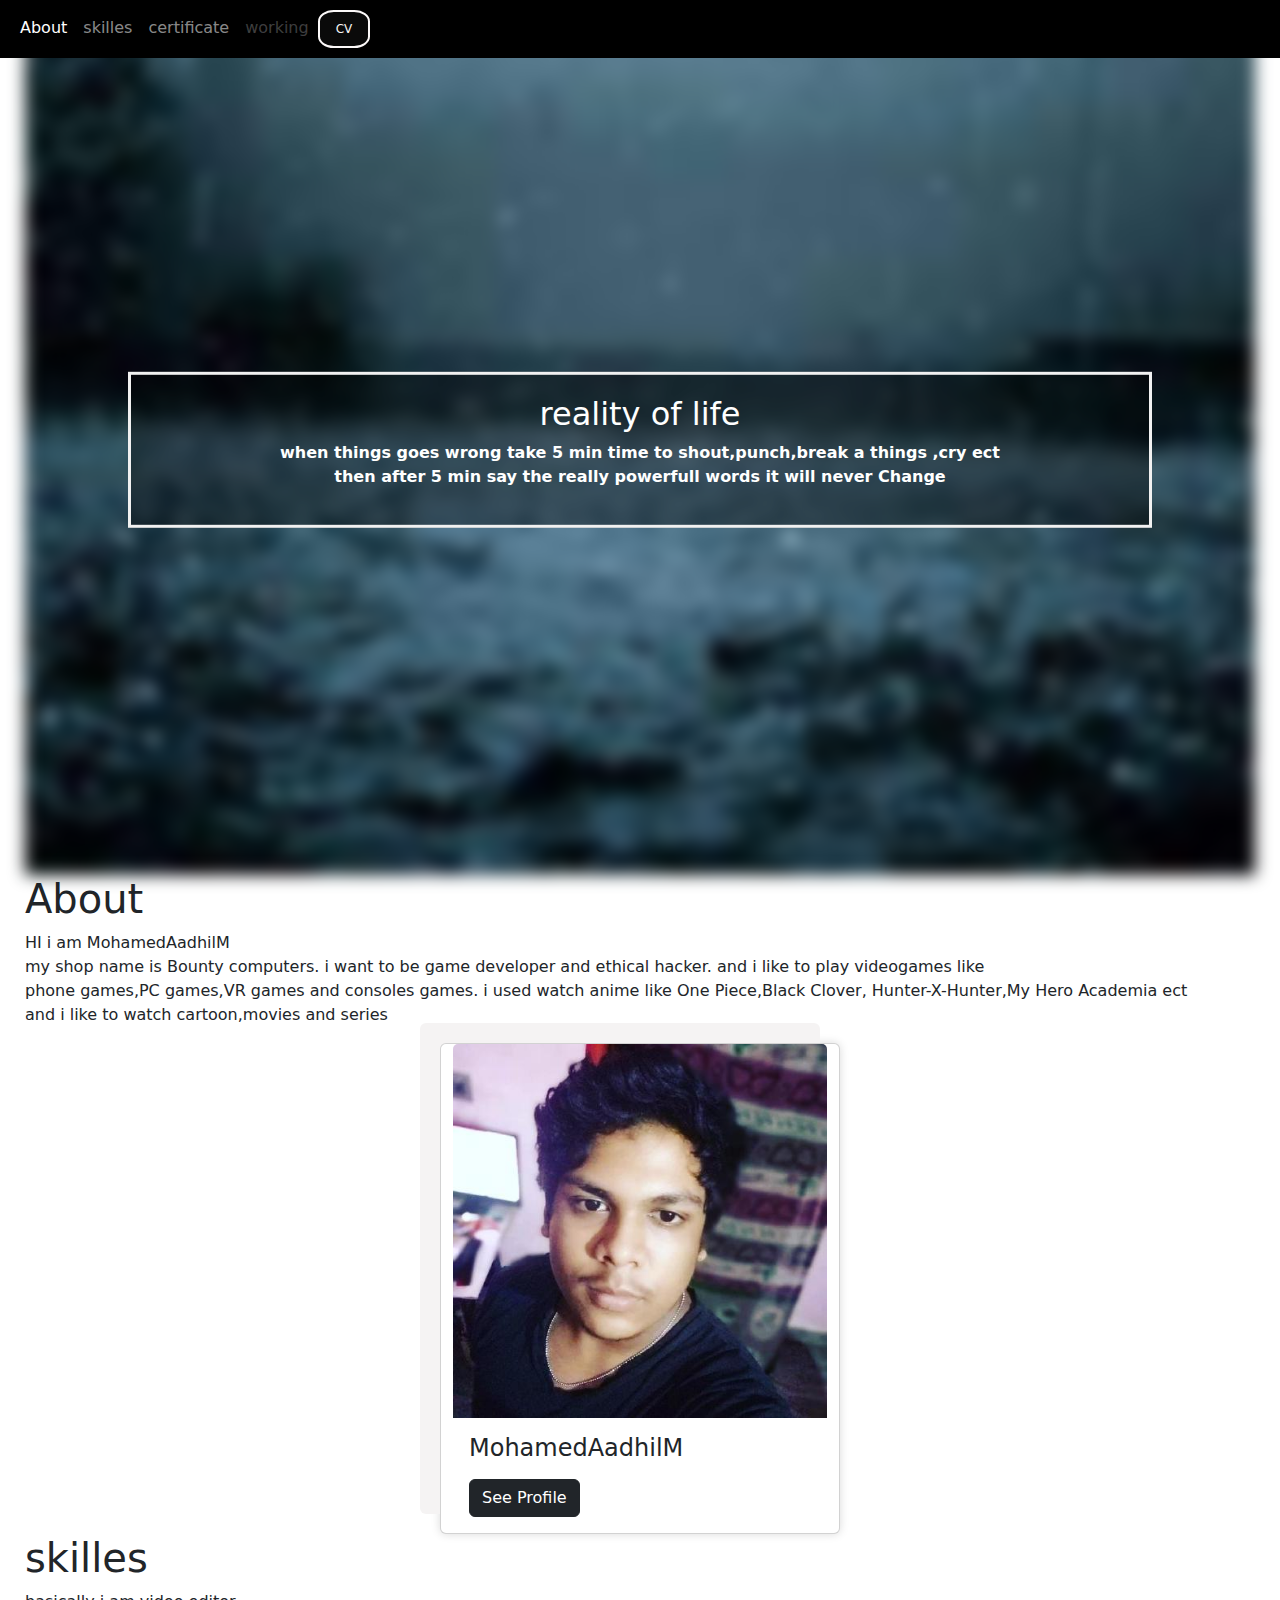
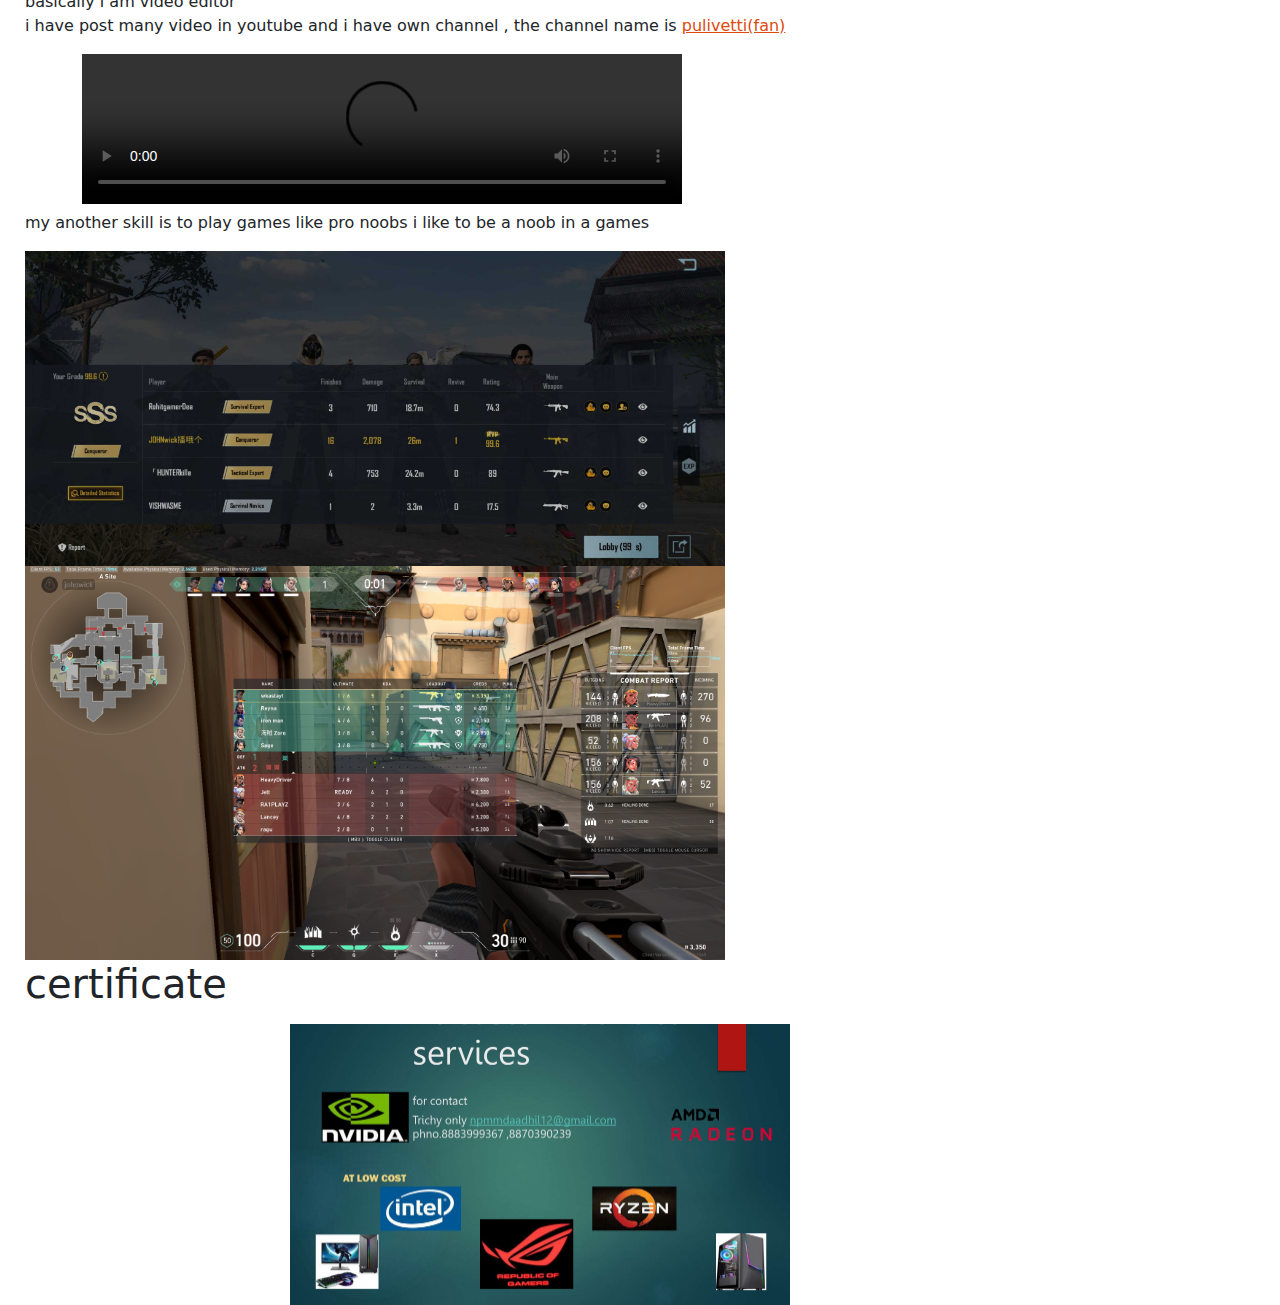
==== index.html @ aa84d33b "Changed folder structure" ====
<!DOCTYPE html>
<html lang="en">
<head>
  <meta charset="UTF-8">
  <meta http-equiv="X-UA-Compatible" content="IE=edge">
  <meta name="viewport" content="width=device-width, initial-scale=1.0">
  <title>MohamedAadhilM</title>
  <link rel="stylesheet" href="page.css">
   <!-- Latest compiled and minified CSS -->
<link href="https://cdn.jsdelivr.net/npm/bootstrap@5.1.3/dist/css/bootstrap.min.css" rel="stylesheet">

<!-- Latest compiled JavaScript -->
<script src="https://cdn.jsdelivr.net/npm/bootstrap@5.1.3/dist/js/bootstrap.bundle.min.js"></script> 
</head>
<body>
  <nav class="navbar fixed-top navbar-expand-sm bg-black navbar-dark">
    <div class="container-fluid">
      <ul class="navbar-nav">
        <li class="nav-item">
          <a class="nav-link active" href="#About">About</a>
          <i class="fab fa-instagram"></i>
        </li>
        <li class="nav-item">
          <a class="nav-link" href="#skilles">skilles</a>
        </li>
        <li class="nav-item">
          <a class="nav-link" href="#certificate">certificate</a>
        </li>
        <li class="nav-item">
          <a class="nav-link disabled" href="#working">working</a>
        </li>
        <li class="nav-item">
          <button class="button button1">CV </button>
        </li>
         <li class="nav-item" >
          <label class="switch rightitem">
            <input type="checkbox" checked onclick="myFunction()">
            <span class="slider round"></span>
          </label>
         </li>
      <script>
        function myFunction() {
           var element = document.body;
           element.classList.toggle("dark-mode");
        }
        </script> 
      </ul>
    </div>
  </nav>
        <div class="bg-image"></div>

<div class="bg-text">
  <h2>reality of life</h2>
  <h1 style="font-size:50px"></h1>
  <p>when things goes wrong take 5 min time to shout,punch,break a things ,cry ect<br> then after 5 min say the really powerfull words <b> it will never Change </b></p>
</div>
      
      <div>
        <div>
      <h1 class="iooi" id="About">About</h1>
      <p class="iooi">HI i am MohamedAadhilM <br>
     my shop name is Bounty computers.
    i want to be game developer and ethical hacker.
and i like to play videogames like <br>
phone games,PC games,VR games and consoles games.
i used watch anime like One Piece,Black Clover,
Hunter-X-Hunter,My Hero Academia ect<br>
and i like to watch cartoon,movies and series </p> </div>
<div id="iid" class="container card" style="width:400px" >
    <img class="card-img-top" src="mypage/media/109212220.jpg" class="flex-lg-column" alt="Card image" style="width:100%">
    <div class="card-body">
      <h4 class="card-title">MohamedAadhilM</h4>
      <p class="card-text"></p>
      <a href="https://www.instagram.com/j_o_h_n_w_i_c_k_12/" class="btn btn-dark">See Profile</a>
    </div>
  </div>
  </div>
  <div>
    <h1 class="yt" id="skilles">skilles</h1>
    <section id="countainer"></section>
    <p class="io"> basically i am video editor <br> 
    i have post many video in youtube and i have own channel , the channel name is <a class="one" href="https://www.youtube.com/channel/UCS01ESnh_jNcYtqian_rdFw" target="_blank">pulivetti(fan)</a></p>
    <div class="container" id="ooo">
      <video width="600" controls autoplay class="fdd">
          <source src="mypage/media/hi.mp4" type="video/mp4">
          <source src="mov_bbb.ogg" type="video/ogg">
        </video>
      </div>
  </div>
  <p> my another skill is to play games like pro noobs i like to be a noob in a games </p>
  <div class="contianer">
  <img src="mypage\media\op.jpg">
  <div class="rt">
  <img src="mypage\media\op1.png">
  </div>
  </div>
  <h1 id="certificate"> certificate</h1>
  <p>
    
  </p>
  <div class="slideshow-container">
    <div class="w3-content w3-section" style="max-width:500px">
      <img class="mySlides w3-animate-top" src="mypage/media/Pc custom built & services_page-0001.jpg" style="width:100%">
      <img class="mySlides w3-animate-top" src="mypage/media/index.jpg" style="width:100%">
      <img class="mySlides w3-animate-bottom" src="mypage/media/koko.jpg" style="width:100%">
      <img class="mySlides w3-animate-top" src="mypage/media/ioio.jpg" style="width:100%">
    </div>
    
    <script>
    var myIndex = 0;
    carousel();
    
    function carousel() {
      var i;
      var x = document.getElementsByClassName("mySlides");
      for (i = 0; i < x.length; i++) {
        x[i].style.display = "none";  
      }
      myIndex++;
      if (myIndex > x.length) {myIndex = 1}    
      x[myIndex-1].style.display = "block";  
      setTimeout(carousel, 2500);    
    }
    </script> 
 
</body>
</html>
---- page.css ----
a.one:link {color:#e04a0e;}
a.one:visited {color:#939397;}
a.one:hover {color:#f8f8f6;}
body {
    padding: 25px;
    background-color: white;
    color: black;
    font-size: 25px;
  }
  
  .dark-mode {
    background-color: black;
    color: white;
  }
  .button {
    border-radius: 30%; border-color:white;
    color: white;
    padding: 8px 16px;
    text-align: center;
    text-decoration: none;
    display: inline-block;
    font-size: 12px;
    margin: 2px 1px;
    transition-duration: 0.4s;
    cursor: pointer;
  }
  
  .button1 {
    background-color: rgb(10, 10, 10); 
    color: rgb(248, 245, 245); 
    border: 2px solid rgb(252, 249, 249);
  }
  * {box-sizing: border-box}
body {font-family: Verdana, sans-serif; margin:0}
.mySlides {display: none}
img {vertical-align: middle;}

/* Slideshow container */
.slideshow-container {
  max-width: 700px;
  position: relative;
  margin: auto;
}
nav{
  position:fixed;
  width: 210vh;
  margin-left: 0%;
  
}
/* Next & previous buttons */
.prev, .next {
  cursor: pointer;
  position: absolute;
  top: 50%;
  width: auto;
  padding: 16px;
  margin-top: -22px;
  color: black;
  font-weight: bold;
  font-size: 18px;
  transition: 0.6s ease;
  border-radius: 0 3px 3px 0;
  user-select: none;
}

/* Position the "next button" to the right */
.next {
  right: 0;
  border-radius: 3px 0 0 3px;
}

/* On hover, add a black background color with a little bit see-through */
.prev:hover, .next:hover {
  background-color: rgba(0,0,0,0.8);
}

/* Caption text */
.text {
  color: #080808;
  font-size: 15px;
  padding: 8px 12px;
  position: absolute;
  bottom: 8px;
  width: 100%;
  text-align: center;
}

/* Number text (1/3 etc) */
.numbertext {
  color: #f2f2f2;
  font-size: 12px;
  padding: 8px 12px;
  position: absolute;
  top: 0;
}

/* The dots/bullets/indicators */
.dot {
  cursor: pointer;
  height: 15px;
  width: 15px;
  margin: 0 2px;
  background-color: #bbb;
  border-radius: 50%;
  display: inline-block;
  transition: background-color 0.6s ease;
}

.active, .dot:hover {
  background-color: #717171;
}

/* Fading animation */
.fade {
  animation-name: fade;
  animation-duration: 1.5s;
}

.mySlides {display:none;}
.obutton {
  border-radius: 5px;
  background-color: #0c0c0c;
  border: none;
  color: #FFFFFF;
  text-align: center;
  font-size: 15px;
  padding: 20px;
  width: 10px;
  transition: all 0.5s;
  cursor: pointer;
  margin: 5px;
}

.obutton span {
  cursor: pointer;
  display: inline-block;
  position: relative;
  transition: 0.5s;
}

.obutton span:after {
  content: '\00bb';
  position: absolute;
  opacity: 0;
  top: 0;
  left: 1vh;
  transition: 0.5s;
}

.obutton:hover span {
  padding-right: 100vh;
}

.obutton:hover span:after {
  opacity: 1;
  right: 0;
}
.card{
  width: 200px;
  hight: 25px;
  box-shadow:
  -20px -20px #f5f3f3,
  0 0 10px rgba(0, 0, 0, .15);
  border-radius: 8px;
  overflow: hidden;
}
.card{
  width: 100%;
  height: 100%;
  object-fit: cover;
  transition: transform .25s
  ease-in-out;
}
.card:hover img{
transform: 
scale(1.25) rotate(10deg);
}


/* toggle button */
.switch {
  position: relative;
  display: inline-block;
  width: 60px;
  height: 34px;
  right: 0;
}
.rightitem{
  position: absolute;
  float: right;
}
.switch input { 
  opacity: 0;
  width: 0;
  height: 0;
}

.slider {
  position: absolute;
  cursor: pointer;
  top: 0;
  left: 0;
  right: 0;
  bottom: 0;
  background-color: #ccc;
  -webkit-transition: .4s;
  transition: .4s;
}

.slider:before {
  position: absolute;
  content: "";
  height: 26px;
  width: 26px;
  left: 4px;
  bottom: 4px;
  background-color: white;
  -webkit-transition: .4s;
  transition: .4s;
}

input:checked + .slider {
  background-color: #0c0c0c;
}

input:focus + .slider {
  box-shadow: 0 0 1px #f5f5f7;
}

input:checked + .slider:before {
  -webkit-transform: translateX(26px);
  -ms-transform: translateX(26px);
  transform: translateX(26px);
}

/* Rounded sliders */
.slider.round {
  border-radius: 34px;
}

.slider.round:before {
  border-radius: 50%;
}
img{
  width: 700px;
}
body, html {
  height: 100%;
  margin: 0;
  font-family: Arial, Helvetica, sans-serif;
}

* {
  box-sizing: border-box;
}

.bg-image {
  /* The image used */
  background-image: url("mypage/media/popo0.jpg");
  
  /* Add the blur effect */
  filter: blur(8px);
  -webkit-filter: blur(8px);
  
  /* Full height */
  height: 100%; 
  
  /* Center and scale the image nicely */
  background-position: center;
  background-repeat: no-repeat;
  background-size: cover;
}

/* Position text in the middle of the page/image */
.bg-text {
  background-color: rgb(0,0,0); /* Fallback color */
  background-color: rgba(0,0,0, 0.4); /* Black w/opacity/see-through */
  color: white;
  font-weight: bold;
  border: 3px solid #f1f1f1;
  position: absolute;
  top: 50%;
  left: 50%;
  transform: translate(-50%, -50%);
  z-index: 2;
  width: 80%;
  padding: 20px;
  text-align: center;
}
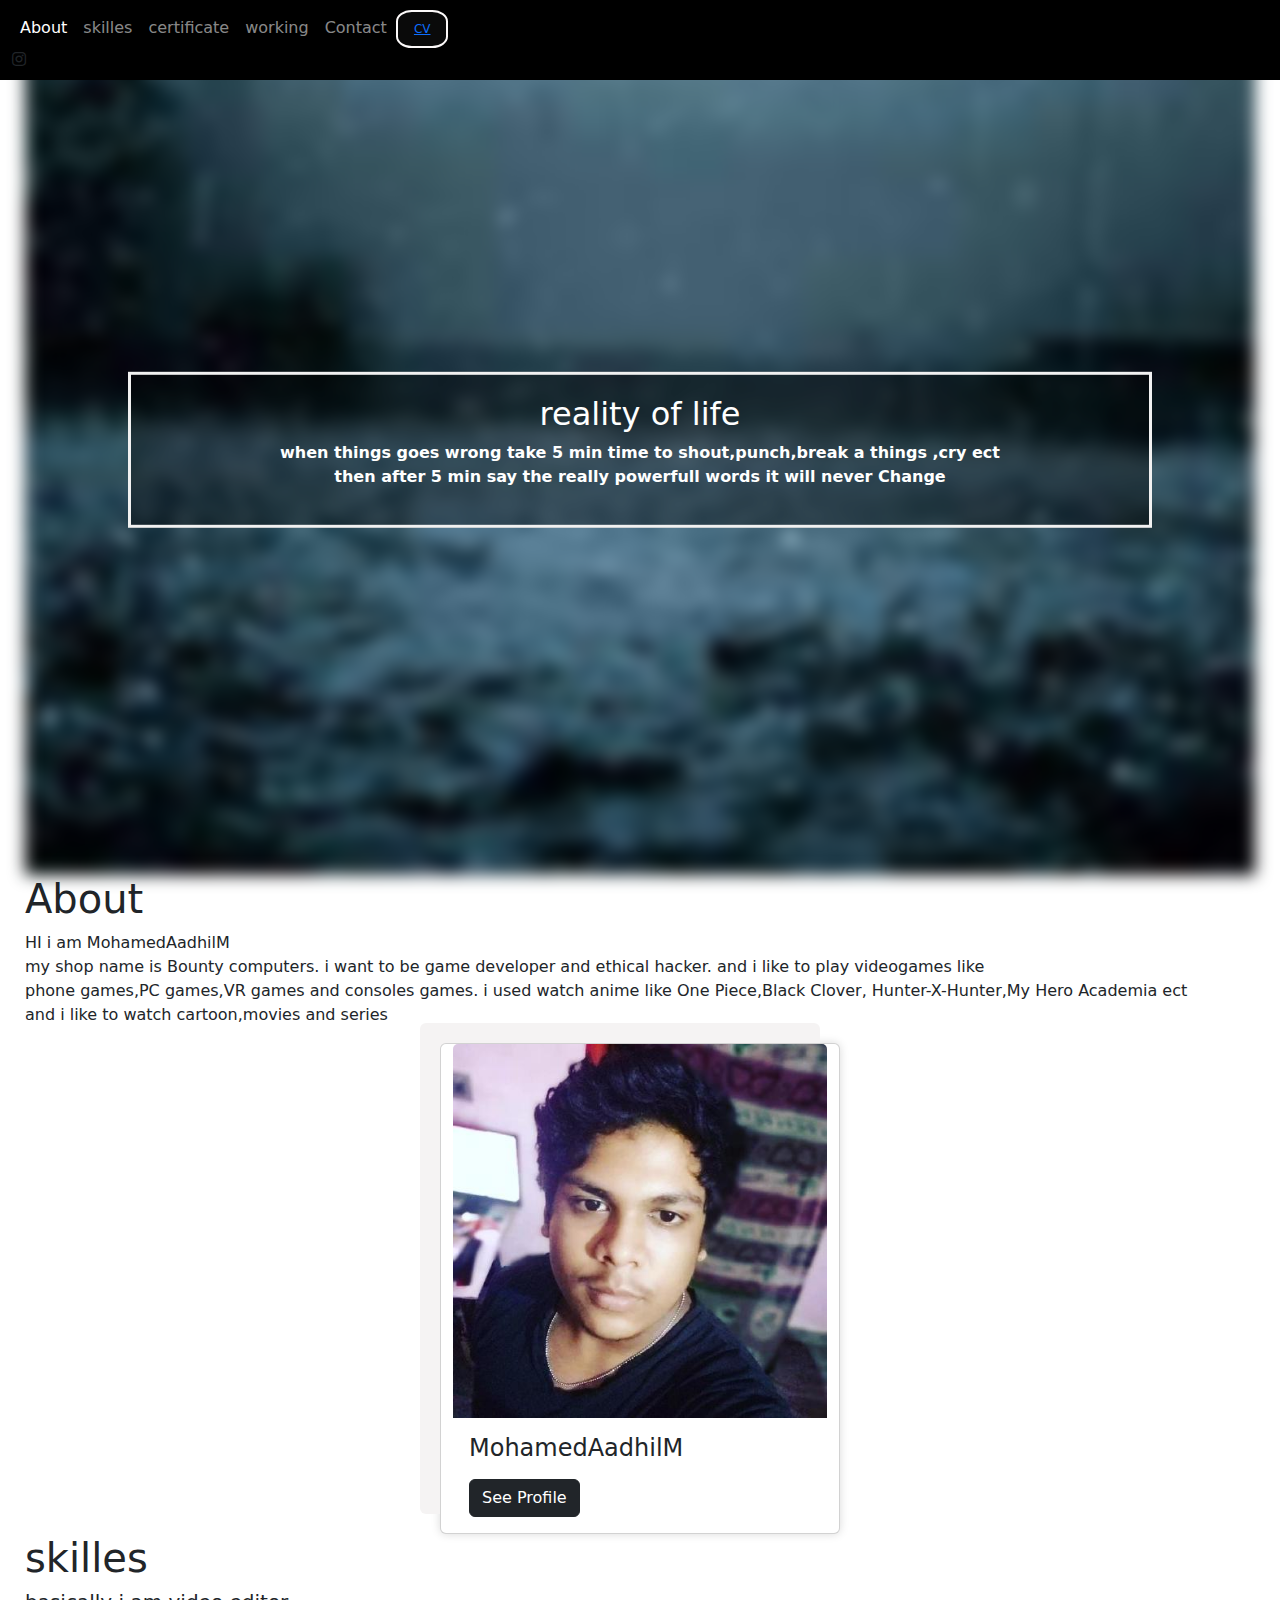
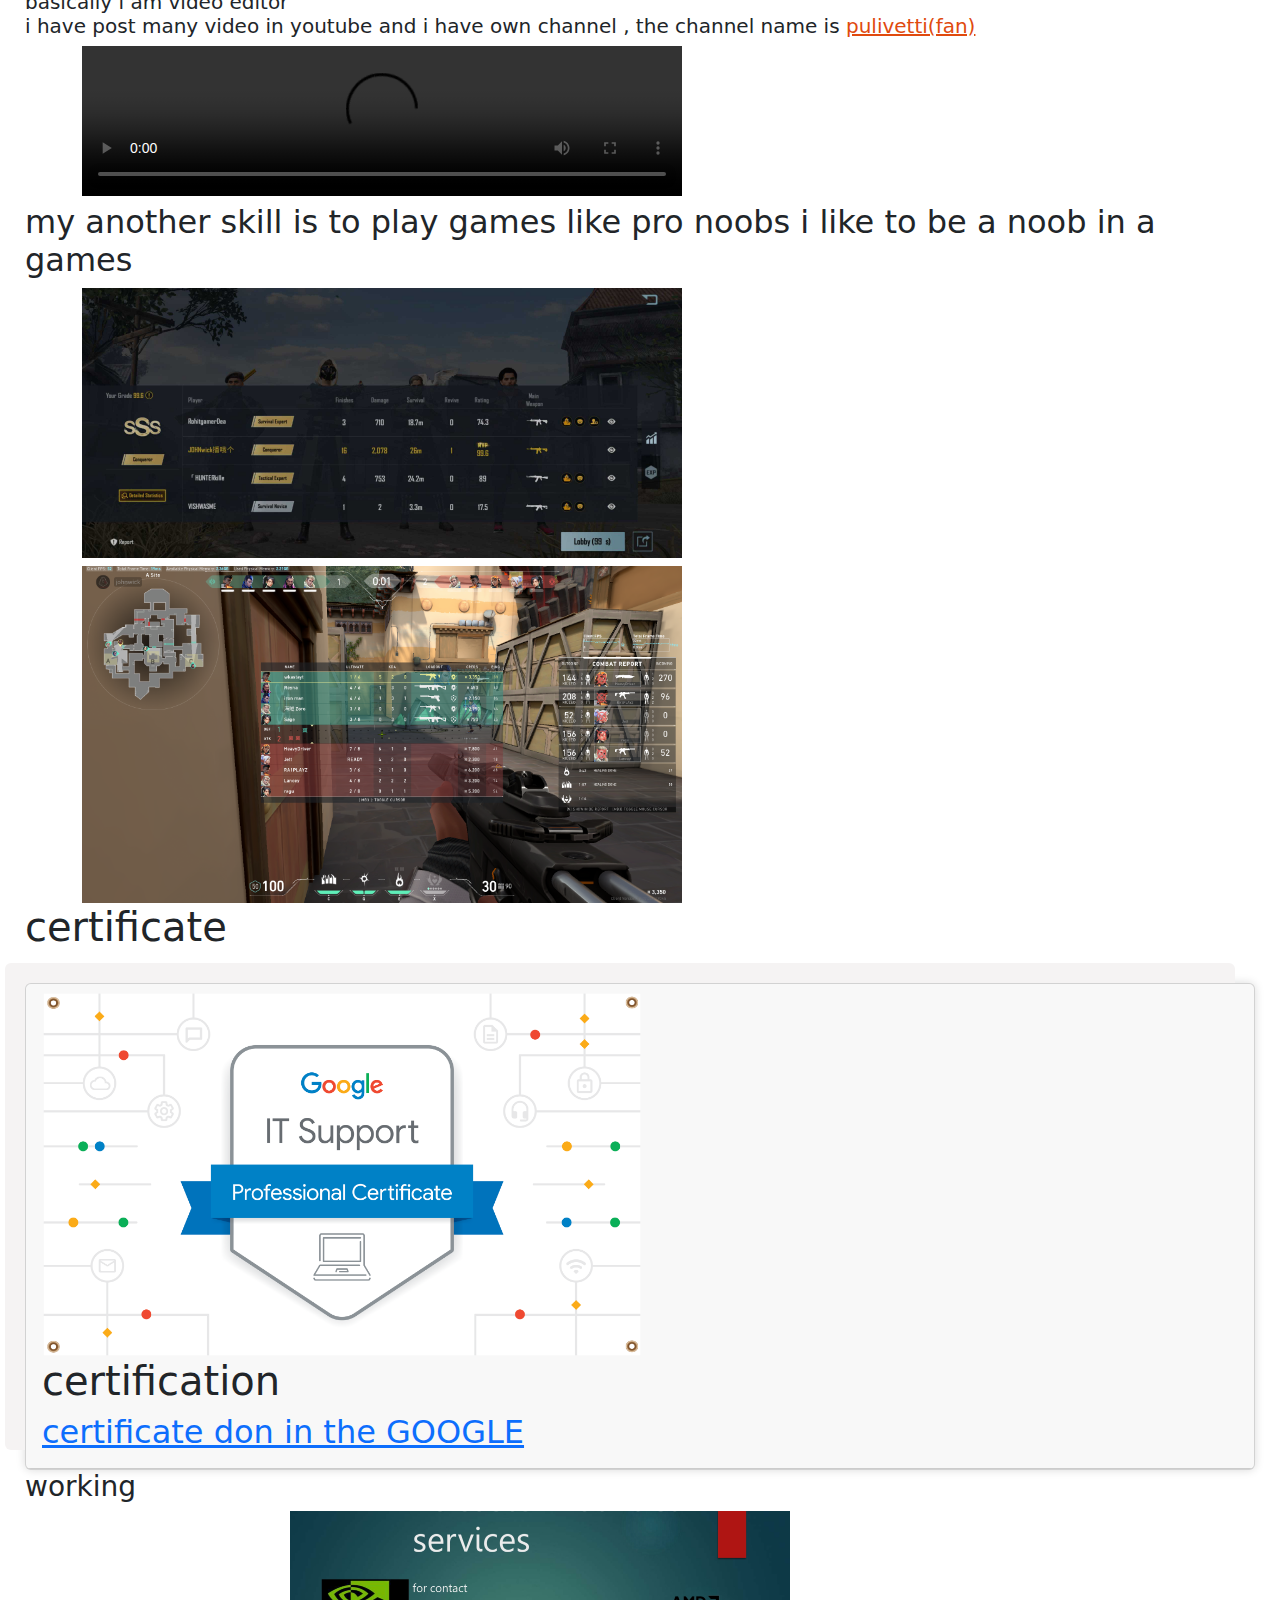
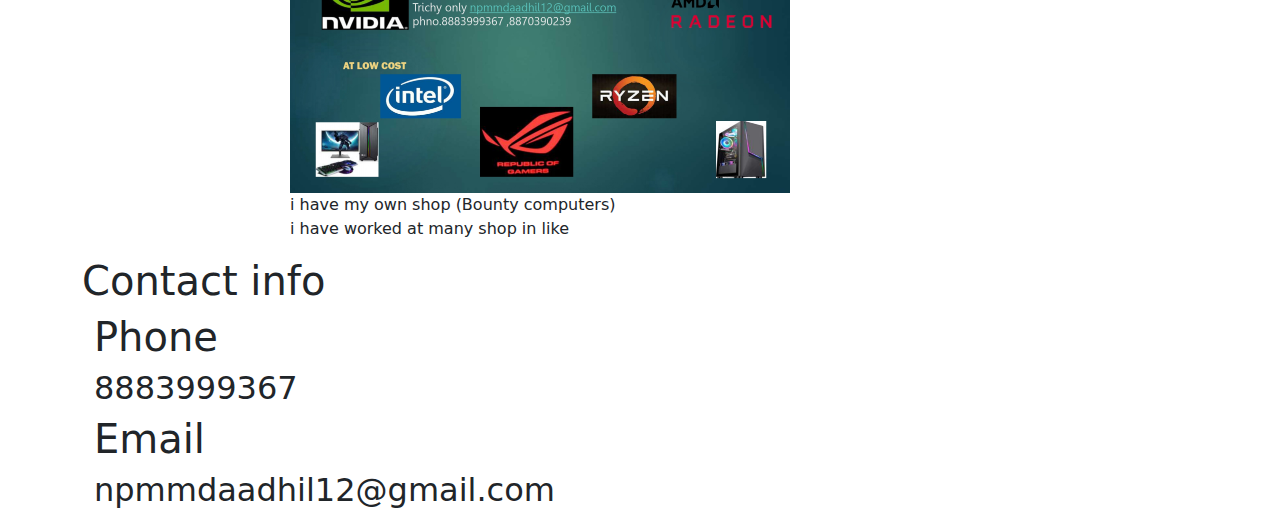
==== commit 6787df4d: "update" ====
--- a/index.html
+++ b/index.html
@@ -8,6 +8,7 @@
   <link rel="stylesheet" href="page.css">
    <!-- Latest compiled and minified CSS -->
 <link href="https://cdn.jsdelivr.net/npm/bootstrap@5.1.3/dist/css/bootstrap.min.css" rel="stylesheet">
+<link rel="stylesheet"hrel="stylesheet" href="https://cdnjs.cloudflare.com/ajax/libs/font-awesome/5.15.4/css/all.min.css" integrity="sha512-1ycn6IcaQQ40/MKBW2W4Rhis/DbILU74C1vSrLJxCq57o941Ym01SwNsOMqvEBFlcgUa6xLiPY/NS5R+E6ztJQ==" crossorigin="anonymous" referrerpolicy="no-referrer" >
 
 <!-- Latest compiled JavaScript -->
 <script src="https://cdn.jsdelivr.net/npm/bootstrap@5.1.3/dist/js/bootstrap.bundle.min.js"></script> 
@@ -27,10 +28,13 @@
           <a class="nav-link" href="#certificate">certificate</a>
         </li>
         <li class="nav-item">
-          <a class="nav-link disabled" href="#working">working</a>
+          <a class="nav-link" href="#working">working</a>
         </li>
         <li class="nav-item">
-          <button class="button button1">CV </button>
+          <a class="nav-link" href="#Contact">Contact</a>
+        </li>
+        <li class="nav-item">
+          <button class="button button1"><a href="https://drive.google.com/file/d/1EA1plA9Ra7VzCebmFcqn_Yqx6ovOdRnV/view?usp=drivesdk" target="_blank"> CV</a> </button>
         </li>
          <li class="nav-item" >
           <label class="switch rightitem">
@@ -67,7 +71,7 @@
 Hunter-X-Hunter,My Hero Academia ect<br>
 and i like to watch cartoon,movies and series </p> </div>
 <div id="iid" class="container card" style="width:400px" >
-    <img class="card-img-top" src="mypage/media/109212220.jpg" class="flex-lg-column" alt="Card image" style="width:100%">
+    <img class="card-img-top" src="images/109212220.jpg" class="flex-lg-column" alt="Card image" style="width:100%">
     <div class="card-body">
       <h4 class="card-title">MohamedAadhilM</h4>
       <p class="card-text"></p>
@@ -78,34 +82,72 @@
   <div>
     <h1 class="yt" id="skilles">skilles</h1>
     <section id="countainer"></section>
-    <p class="io"> basically i am video editor <br> 
-    i have post many video in youtube and i have own channel , the channel name is <a class="one" href="https://www.youtube.com/channel/UCS01ESnh_jNcYtqian_rdFw" target="_blank">pulivetti(fan)</a></p>
+    <h5 class="io"> basically i am video editor <br> 
+    i have post many video in youtube and i have own channel , the channel name is <a class="one" href="https://www.youtube.com/channel/UCS01ESnh_jNcYtqian_rdFw" target="_blank">pulivetti(fan)</a></h5>
     <div class="container" id="ooo">
       <video width="600" controls autoplay class="fdd">
-          <source src="mypage/media/hi.mp4" type="video/mp4">
+          <source src="images/hi.mp4" type="video/mp4">
           <source src="mov_bbb.ogg" type="video/ogg">
         </video>
       </div>
   </div>
-  <p> my another skill is to play games like pro noobs i like to be a noob in a games </p>
+  <h2> my another skill is to play games like pro noobs i like to be a noob in a games </h2>
   <div class="contianer">
-  <img src="mypage\media\op.jpg">
-  <div class="rt">
-  <img src="mypage\media\op1.png">
+ 
+
+
+
+<div class="container-fluid contenedor text-center">
+  <h1 class="text-center"></h1>
+  <div class=" container text-center">
+     <div class="col-lg-4 col-md-4 col-sm-6 col-xs-12 container_foto ">
+        <div class="ver_mas text-center">
+           <span  class="lnr lnr-eye"></span>
+        </div>
+        <article class="text-left">
+           
+           <h4></h4>
+        </article>
+        <img src="images/op.jpg" alt="">
+     </div>
+     <div class="col-lg-4 col-md-4 col-sm-6 col-xs-12 container_foto">
+        <div class="ver_mas text-center">
+           <span id="click" class="lnr lnr-eye"></span>
+        </div>
+        <article class="text-left">
+          <h4></h4>
+        </article>
+        <img src="images/op1.png" alt="">
+     </div>
+     
   </div>
+</div>
+
+
   </div>
-  <h1 id="certificate"> certificate</h1>
-  <p>
-    
-  </p>
+  <div>
+  <h1 id="certificate"> certificate</h1><br>
+    <div class="card" data-state="#about">
+      <div class="card-header">
+        <div class="card-cover" style="https://skillshop.withgoogle.com/"></div>
+        <img class="card-avatar" src="images/io.png" alt="avatar" />
+        <h1 class="card-fullname">certification</h1>
+        <h2 class="card-jobtitle"><a href="https://skillshop.exceedlms.com/profiles/e245ca369f12445ca77df4077b6acc4e" target="_blank"> certificate don in the GOOGLE</a></h2>
+      </div>
+      </div>
+  </div> 
+  <h3 class="working">working</h3>
   <div class="slideshow-container">
     <div class="w3-content w3-section" style="max-width:500px">
-      <img class="mySlides w3-animate-top" src="mypage/media/Pc custom built & services_page-0001.jpg" style="width:100%">
-      <img class="mySlides w3-animate-top" src="mypage/media/index.jpg" style="width:100%">
-      <img class="mySlides w3-animate-bottom" src="mypage/media/koko.jpg" style="width:100%">
-      <img class="mySlides w3-animate-top" src="mypage/media/ioio.jpg" style="width:100%">
+      <img class="mySlides w3-animate-top" src="images/Pc custom built & services_page-0001.jpg" style="width:100%">
+      <img class="mySlides w3-animate-top" src="images/index.jpg" style="width:100%">
+      <img class="mySlides w3-animate-bottom" src="images/koko.jpg" style="width:100%">
+      <img class="mySlides w3-animate-top" src="images/ioio.jpg" style="width:100%">
+      <p> i have my own shop (Bounty computers)
+        <br> i have worked at many shop in like
+      </p>
     </div>
-    
+  </div>
     <script>
     var myIndex = 0;
     carousel();
@@ -122,6 +164,25 @@
       setTimeout(carousel, 2500);    
     }
     </script> 
- 
+    <!-- Contact Section -->
+  <section >
+    <div class="contact container">
+      <div>
+        <h1 class="section-title" id="Contact">Contact <span>info</span></h1>
+      </div>
+      <div class="contact-items">
+        <div class="contact-item">
+          <div class="icon"></div>
+          <div class="contact-info">
+          <div class="container"><h1>Phone</h1>
+            <h2>8883999367</h2>
+            <h1>Email</h1>
+            <h2>npmmdaadhil12@gmail.com</h2>
+          </div>
+        </div>
+        </div>
+    </div>
+    </div>
+  </section>
 </body>
 </html>--- a/page.css
+++ b/page.css
@@ -243,7 +243,10 @@
   border-radius: 50%;
 }
 img{
-  width: 700px;
+  width: 600px;
+}
+.icon{
+  width: 10px;
 }
 body, html {
   height: 100%;
@@ -257,7 +260,7 @@
 
 .bg-image {
   /* The image used */
-  background-image: url("mypage/media/popo0.jpg");
+  background-image: url("images/popo0.jpg");
   
   /* Add the blur effect */
   filter: blur(8px);
@@ -288,3 +291,4 @@
   padding: 20px;
   text-align: center;
 }
+
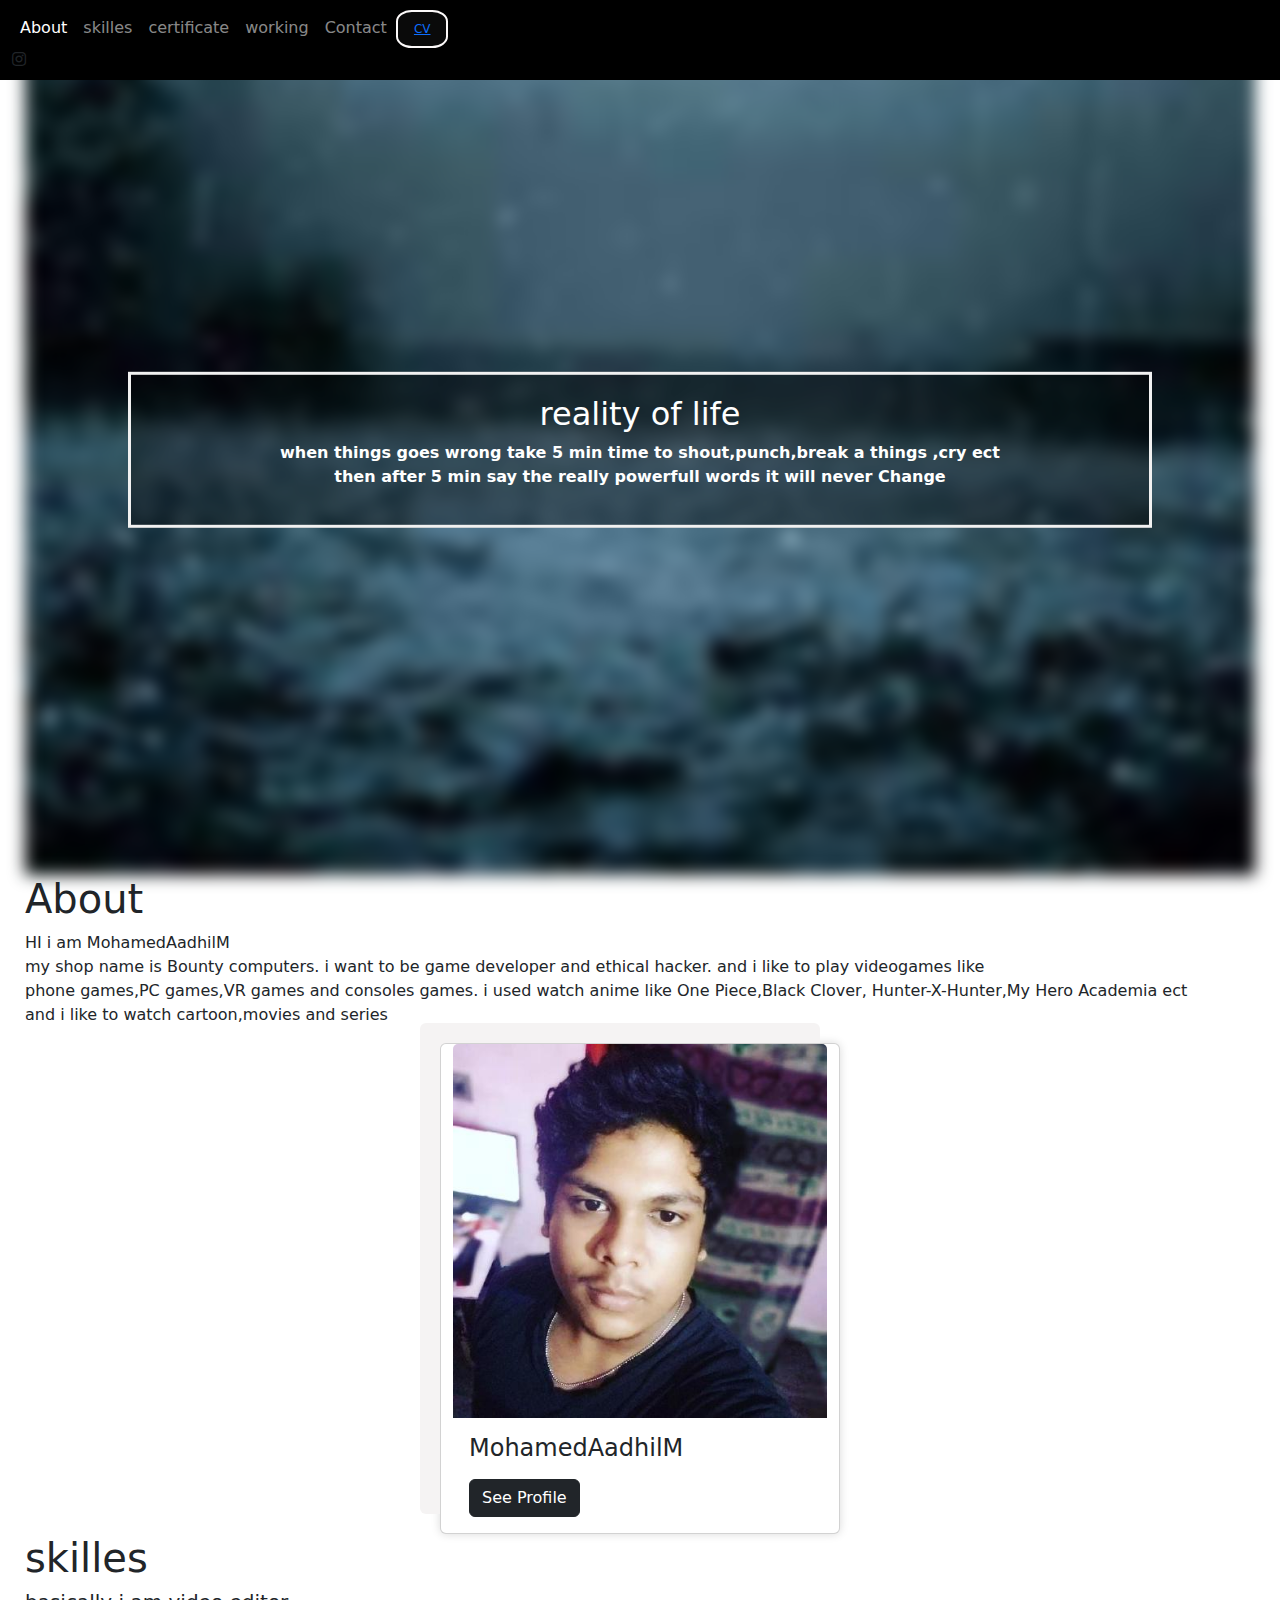
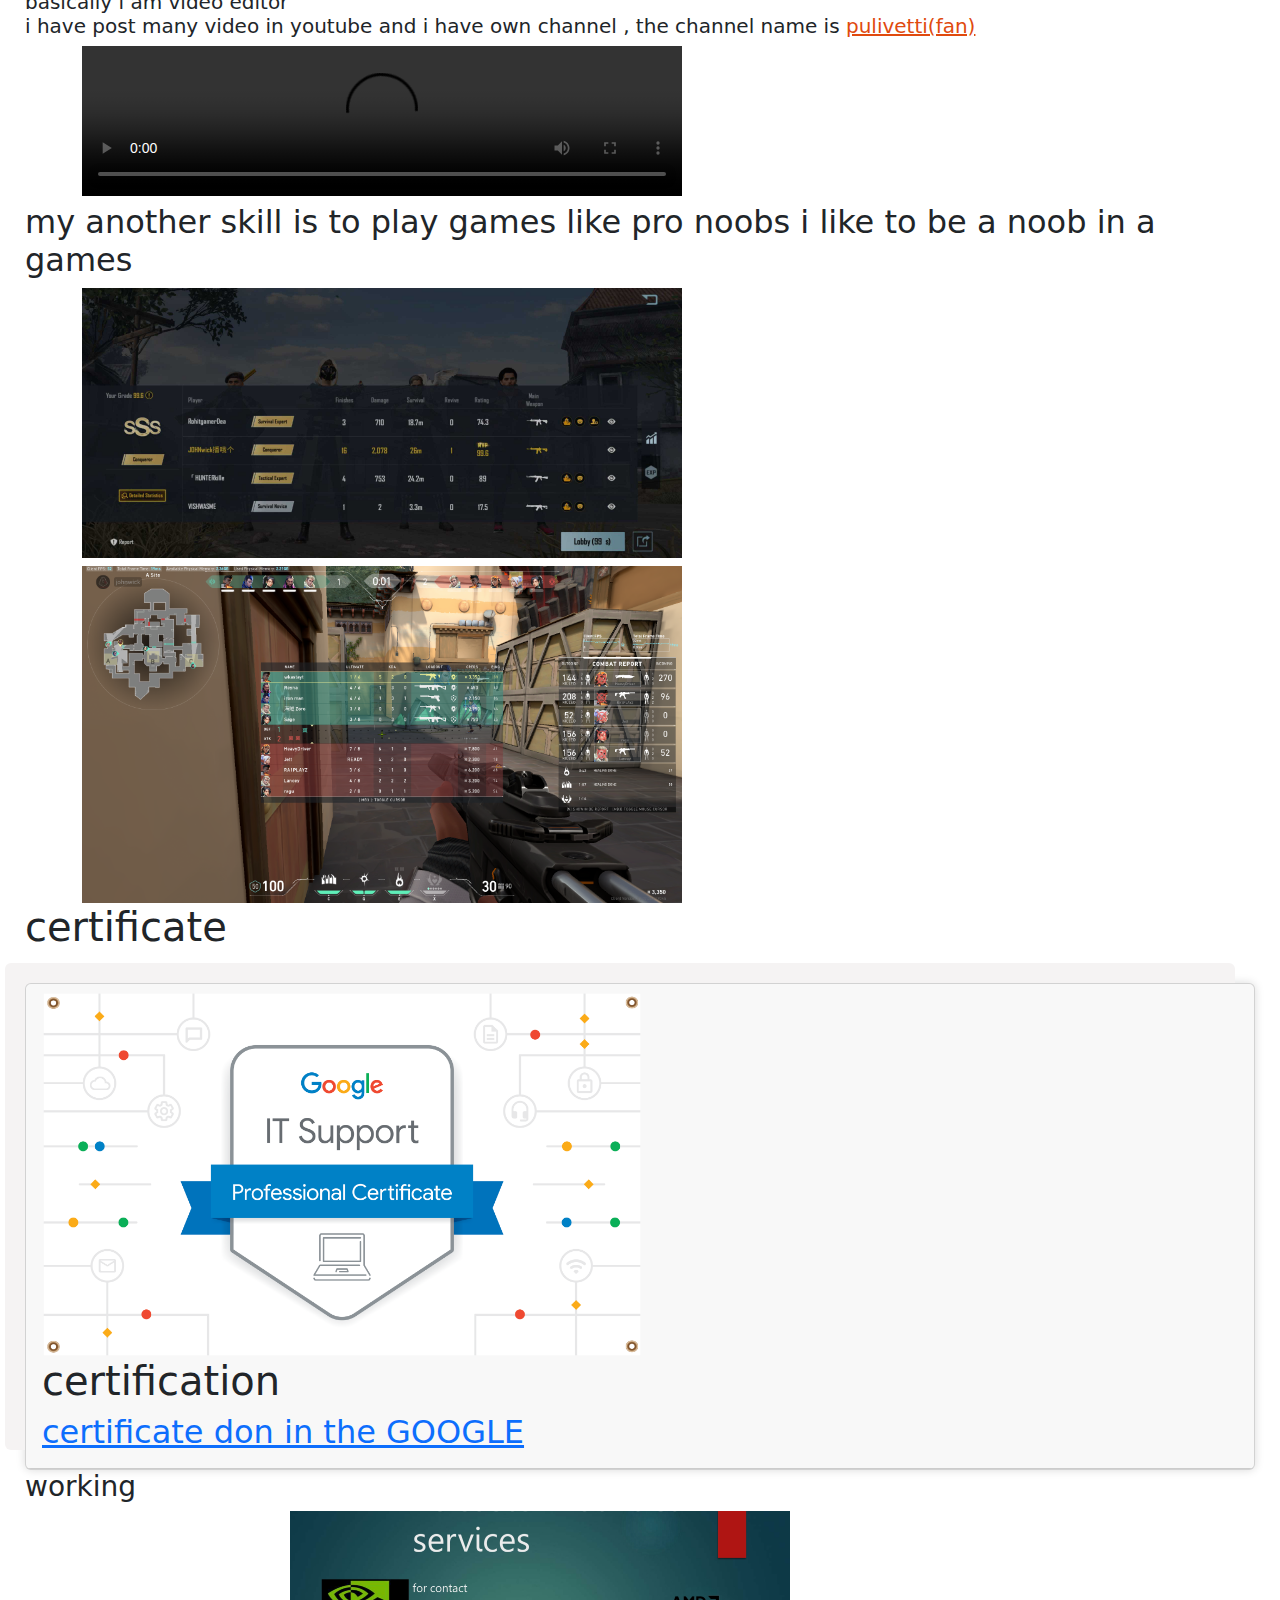
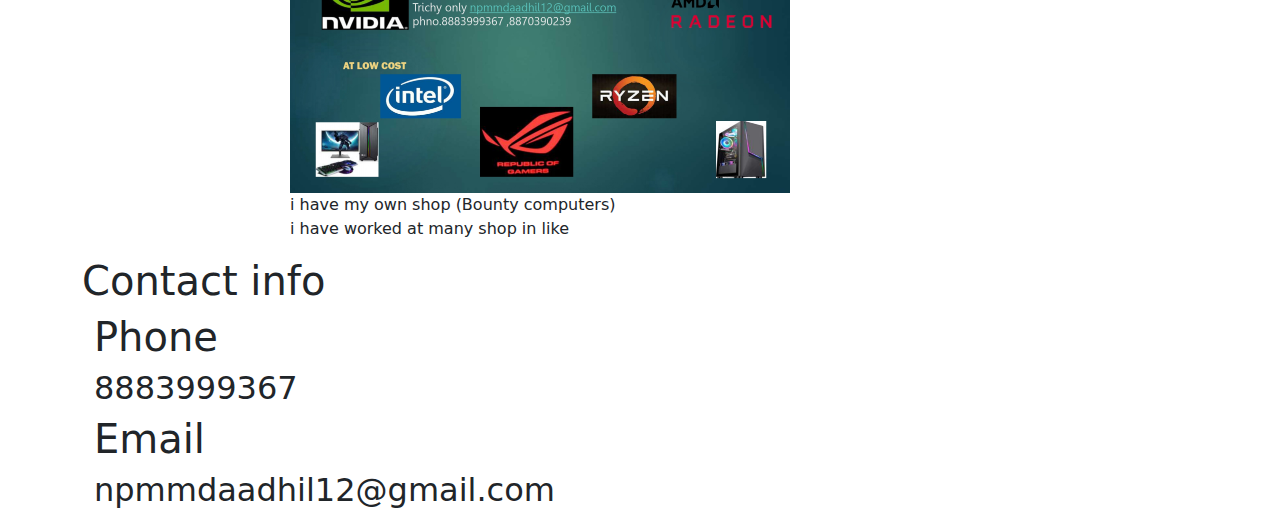
==== commit e39b42b5: "hi" ====
--- a/index.html
+++ b/index.html
@@ -174,7 +174,8 @@
         <div class="contact-item">
           <div class="icon"></div>
           <div class="contact-info">
-          <div class="container"><h1>Phone</h1>
+          <div class="container">
+            <h1>Phone</h1>
             <h2>8883999367</h2>
             <h1>Email</h1>
             <h2>npmmdaadhil12@gmail.com</h2>
